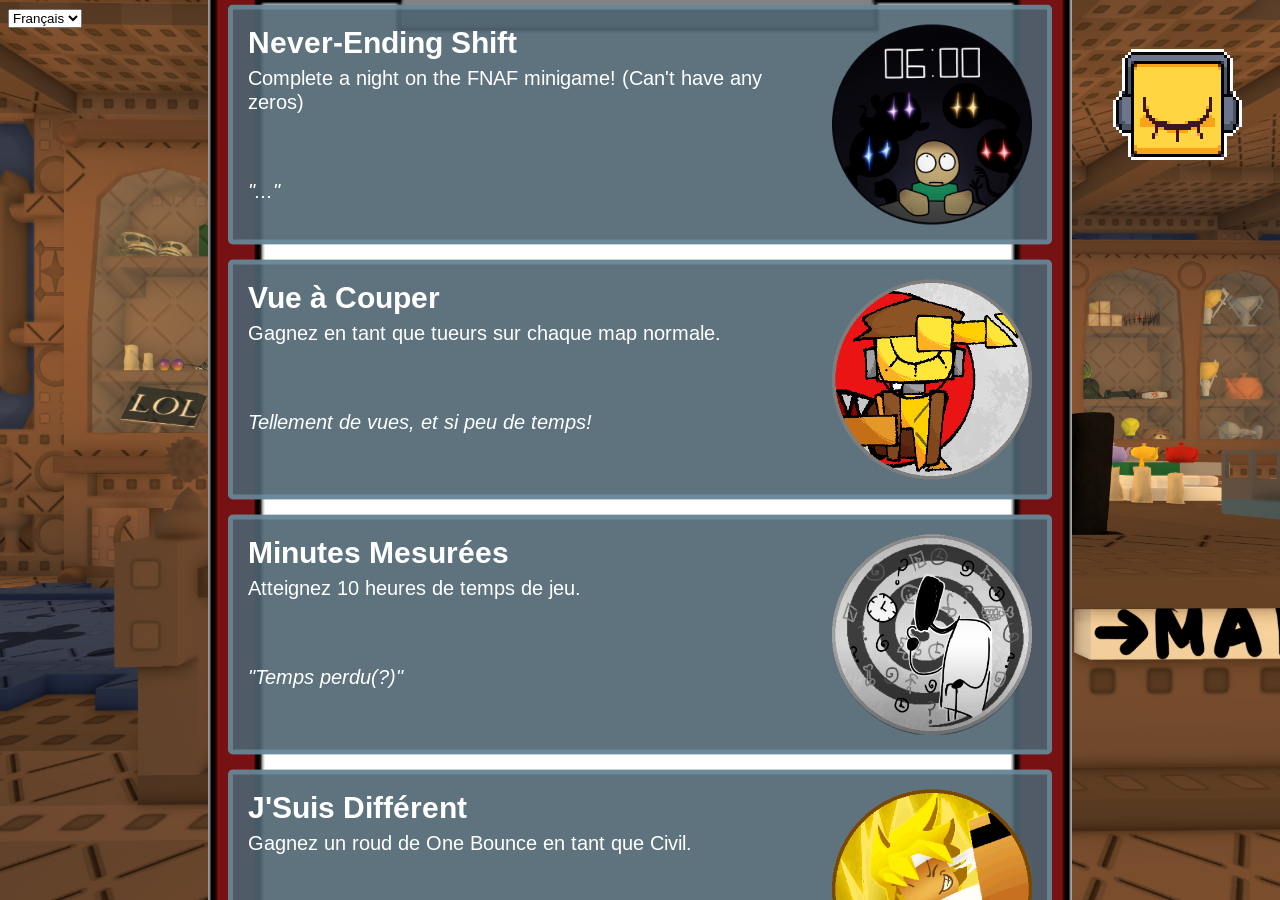
==== Subpages/DieOfDeathAchievement.html @ c379898d "oops 2" ====
<!DOCTYPE html>
<html lang="en">

<head>
    <meta charset="UTF-8">
    <title>Die of French</title>
    <link rel="stylesheet" href="../Css/DoDAchieve.css" />

</head>

<body>
    <audio id="main-theme" src="../Music/LibraryAmbience.ogg" autoplay loop></audio>

    <div class="music-mute">
        <button id="harken">
            <img src="../MusicMute/HarkenAudioSettingIconStill1.png" id="harken-icon">
        </button>
    </div>

    <div class="language-selector">
        <select id="language-select">
            <option value="fr" selected>Français</option>
            <option value="en">English</option>
        </select>

            <div class="achievement-container">
                <div class="achievement-buttons">
                    <button class="achievement-btn active" data-category="fun">Fun</button>
                    <button class="achievement-btn" data-category="completion">Completion</button>
                    <button class="achievement-btn" data-category="challenge">Challenge</button>
                    <button class="achievement-btn" data-category="secret">Secret</button>
                </div>

                <div class="achievement-content">
                    <div id="fun" class="achievement-category">

                        <div class="Achievement" data-achievement-id="hungry">
                            <div>
                                <p class="title"></p>
                                <p class="description"></p><br><br><br>
                                <p class="quote"></p>
                            </div>
                            <img src="../Achievements/ImVeryHungry.webp">
                        </div>

                        <div class="Achievement" data-achievement-id="golf">
                            <div>
                                <p class="title"></p>
                                <p class="description"></p><br><br><br>
                                <p class="quote"></p>
                            </div>
                            <img src="../Achievements/ViolentGolf.webp">
                        </div>

                        <div class="Achievement" data-achievement-id="laundry">
                            <div>
                                <p class="title"></p>
                                <p class="description"></p><br><br><br>
                                <p class="quote"></p>
                            </div>
                            <img src="../Achievements/LaundryList.webp">
                        </div>

                        <div class="Achievement" data-achievement-id="fan">
                            <div>
                                <p class="title"></p>
                                <p class="description"></p><br><br><br>
                                <p class="quote"></p>
                            </div>
                            <img src="../Achievements/ImYourBiggestFan.webp">
                        </div>

                        <div class="Achievement" data-achievement-id="saver">
                            <div>
                                <p class="title"></p>
                                <p class="description"></p><br><br><br>
                                <p class="quote"></p>
                            </div>
                            <img src="../Achievements/LifeSaver.webp">
                        </div>

                        <div class="Achievement" data-achievement-id="scholar">
                            <div>
                                <p class="title"></p>
                                <p class="description"></p><br><br><br>
                                <p class="quote"></p>
                            </div>
                            <img src="../Achievements/StudiousScholar.webp">
                        </div>

                        <div class="Achievement" data-achievement-id="synergy">
                            <div>
                                <p class="title"></p>
                                <p class="description"></p><br><br><br>
                                <p class="quote"></p>
                            </div>
                            <img src="../Achievements/BestOfBothWorlds.webp">
                        </div>

                        <div class="Achievement" data-achievement-id="karma">
                            <div>
                                <p class="title"></p>
                                <p class="description"></p><br><br><br>
                                <p class="quote"></p>
                            </div>
                            <img src="../Achievements/KarmaCalled.webp">
                        </div>
                    </div>

                    <div id="completion" class="achievement-category active">

                        <div class="Achievement" data-achievement-id="shift">
                            <div>
                                <p class="title"></p>
                                <p class="description"></p><br><br><br>
                                <p class="quote"></p>
                            </div>
                            <img src="../Achievements/NeverEndingShift.webp">
                        </div>

                        <div class="Achievement" data-achievement-id="sight">
                            <div>
                                <p class="title"></p>
                                <p class="description"></p><br><br><br>
                                <p class="quote"></p>
                            </div>
                            <img src="../Achievements/SightSlaying.webp">
                        </div>

                        <div class="Achievement" data-achievement-id="minutes">
                            <div>
                                <p class="title"></p>
                                <p class="description"></p><br><br><br>
                                <p class="quote"></p>
                            </div>
                            <img src="../Achievements/MeasuringMinutes.webp">
                        </div>

                        <div class="Achievement" data-achievement-id="bounce">
                            <div>
                                <p class="title"></p>
                                <p class="description"></p><br><br><br>
                                <p class="quote"></p>
                            </div>
                            <img src="../Achievements/ImJustSaiyan.webp">
                        </div>

                        <div class="Achievement" data-achievement-id="death">
                            <div>
                                <p class="title"></p>
                                <p class="description"></p><br><br><br>
                                <p class="quote"></p>
                            </div>
                            <img src="../Achievements/HereLiesYou.webp">
                        </div>

                        <div class="Achievement" data-achievement-id="showtime">
                            <div>
                                <p class="title"></p>
                                <p class="description"></p><br><br><br>
                                <p class="quote"></p>
                            </div>
                            <img src="../Achievements/StealingTheSpotlight.webp">
                        </div>

                        <div class="Achievement" data-achievement-id="double">
                            <div>
                                <p class="title"></p>
                                <p class="description"></p><br><br><br>
                                <p class="quote"></p>
                            </div>
                            <img src="../Achievements/DoubleOrNothing.webp">
                        </div>

                        <div class="Achievement" data-achievement-id="seconds">
                            <div>
                                <p class="title"></p>
                                <p class="description"></p><br><br><br>
                                <p class="quote"></p>
                            </div>
                            <img src="../Achievements/CountingSeconds.webp">
                        </div>

                        <div class="Achievement" data-achievement-id="careless">
                            <div>
                                <p class="title"></p>
                                <p class="description"></p><br><br><br>
                                <p class="quote"></p>
                            </div>
                            <img src="../Achievements/SurvivorsGuilt.webp">
                        </div>

                        <div class="Achievement" data-achievement-id="golfer">
                            <div>
                                <p class="title"></p>
                                <p class="description"></p><br><br><br>
                                <p class="quote"></p>
                            </div>
                            <img src="../Achievements/GolfEnthusiast.webp">
                        </div>

                        <div class="Achievement" data-achievement-id="sightbreaker">
                            <div>
                                <p class="title"></p>
                                <p class="description"></p><br><br><br>
                                <p class="quote"></p>
                            </div>
                            <img src="../Achievements/FearAndHunger.webp">
                        </div>

                        <div class="Achievement" data-achievement-id="shootdown">
                            <div>
                                <p class="title"></p>
                                <p class="description"></p><br><br><br>
                                <p class="quote"></p>
                            </div>
                            <img src="../Achievements/HighNoon.webp">
                        </div>

                        <div class="Achievement" data-achievement-id="big-spender">
                            <div>
                                <p class="title"></p>
                                <p class="description"></p><br><br><br>
                                <p class="quote"></p>
                            </div>
                            <img src="../Achievements/BigSpender.webp">
                        </div>

                        <div class="Achievement" data-achievement-id="hot-stuff">
                            <div>
                                <p class="title"></p>
                                <p class="description"></p><br><br><br>
                                <p class="quote"></p>
                            </div>
                            <img src="../Achievements/HotStuff.webp">
                        </div>

                        <div class="Achievement" data-achievement-id="bloodshed">
                            <div>
                                <p class="title"></p>
                                <p class="description"></p><br><br><br>
                                <p class="quote"></p>
                            </div>
                            <img src="../Achievements/Bloodshed.webp">
                        </div>

                        <div class="Achievement" data-achievement-id="rebirth">
                            <div>
                                <p class="title"></p>
                                <p class="description"></p><br><br><br>
                                <p class="quote"></p>
                            </div>
                            <img src="../Achievements/BornAgain.webp">
                        </div>

                        <div class="Achievement" data-achievement-id="dienation">
                            <div>
                                <p class="title"></p>
                                <p class="description"></p><br><br><br>
                                <p class="quote"></p>
                            </div>
                            <img src="../Achievements/BiggestThreatInTheRoom.webp">
                        </div>

                        <div class="Achievement" data-achievement-id="10kill">
                            <div>
                                <p class="title"></p>
                                <p class="description"></p><br><br><br>
                                <p class="quote"></p>
                            </div>
                            <img src="../Achievements/HumbleBeginnings.webp">
                        </div>

                        <div class="Achievement" data-achievement-id="1kill">
                            <div>
                                <p class="title"></p>
                                <p class="description"></p><br><br><br>
                                <p class="quote"></p>
                            </div>
                            <img src="../Achievements/TheFirstOfMany.webp">
                        </div>

                        <div class="Achievement" data-achievement-id="lilspender">
                            <div>
                                <p class="title"></p>
                                <p class="description"></p><br><br><br>
                                <p class="quote"></p>
                            </div>
                            <img src="../Achievements/LittleSpender.webp">
                        </div>

                        <div class="Achievement" data-achievement-id="standing">
                            <div>
                                <p class="title"></p>
                                <p class="description"></p><br><br><br>
                                <p class="quote"></p>
                            </div>
                            <img src="../Achievements/StillStandingBadge.webp">
                        </div>

                        <div class="Achievement" data-achievement-id="rich-mf">
                            <div>
                                <p class="title"></p>
                                <p class="description"></p><br><br><br>
                                <p class="quote"></p>
                            </div>
                            <img src="../Achievements/SizableWallet.webp">
                        </div>

                        <div class="Achievement" data-achievement-id="let-die">
                            <div>
                                <p class="title"></p>
                                <p class="description"></p><br><br><br>
                                <p class="quote"></p>
                            </div>
                            <img src="../Achievements/LiveAndLetDieBadge.webp">
                        </div>

                        <div class="Achievement" data-achievement-id="100kill">
                            <div>
                                <p class="title"></p>
                                <p class="description"></p><br><br><br>
                                <p class="quote"></p>
                            </div>
                            <img src="../Achievements/AnotherMarkOnTheTally.webp">
                        </div>

                        <div class="Achievement" data-achievement-id="harken-mastery">
                            <div>
                                <p class="title"></p>
                                <p class="description"></p><br><br><br>
                                <p class="quote"></p>
                            </div>
                            <img src="../Achievements/VividRecollection.webp">
                        </div>

                        <div class="Achievement" data-achievement-id="killdroid-mastery">
                            <div>
                                <p class="title"></p>
                                <p class="description"></p><br><br><br>
                                <p class="quote"></p>
                            </div>
                            <img src="../Achievements/-MISSIONSUCCESS-.webp">
                        </div>

                        <div class="Achievement" data-achievement-id="miséricorde">
                            <div>
                                <p class="title"></p>
                                <p class="description"></p><br><br><br>
                                <p class="quote"></p>
                            </div>
                            <img src="../Achievements/LesMiserables.webp">
                        </div>

                        <div class="Achievement" data-achievement-id="badware-mastery">
                            <div>
                                <p class="title"></p>
                                <p class="description"></p><br><br><br>
                                <p class="quote"></p>
                            </div>
                            <img src="../Achievements/-SYSTEM_PURGE-.webp">
                        </div>

                        <div class="Achievement" data-achievement-id="pursuer-mastery">
                            <div>
                                <p class="title"></p>
                                <p class="description"></p><br><br><br>
                                <p class="quote"></p>
                            </div>
                            <img src="../Achievements/ThrillOfTheHunt.webp">
                        </div>
                    </div>

                    <div id="challenge" class="achievement-category">

                        <div class="Achievement" data-achievement-id="two-birds">
                            <div>
                                <p class="title"></p>
                                <p class="description"></p><br><br><br>
                                <p class="quote"></p>
                            </div>
                            <img src="../Achievements/TwoBirdsOneStone.webp">
                        </div>

                        <div class="Achievement" data-achievement-id="nah-ah">
                            <div>
                                <p class="title"></p>
                                <p class="description"></p><br><br><br>
                                <p class="quote"></p>
                            </div>
                            <img src="../Achievements/ImNotAfraidOfYouAnymore.webp">
                        </div>

                        <div class="Achievement" data-achievement-id="rebirth2">
                            <div>
                                <p class="title"></p>
                                <p class="description"></p><br><br><br>
                                <p class="quote"></p>
                            </div>
                            <img src="../Achievements/Born-Again.webp">
                        </div>


                        <div class="Achievement" data-achievement-id="lebron">
                            <div>
                                <p class="title"></p>
                                <p class="description"></p><br><br><br>
                                <p class="quote"></p>
                            </div>
                            <img src="../Achievements/3-POINTER.webp">
                        </div>

                        <div class="Achievement" data-achievement-id="slaughterhouse">
                            <div>
                                <p class="title"></p>
                                <p class="description"></p><br><br><br>
                                <p class="quote"></p>
                            </div>
                            <img src="../Achievements/Slaughterhouse.webp">
                        </div>

                        <div class="Achievement" data-achievement-id="help-wanted">
                            <div>
                                <p class="title"></p>
                                <p class="description"></p><br><br><br>
                                <p class="quote"></p>
                            </div>
                            <img src="../Achievements/HelpWanted.webp">
                        </div>

                        <div class="Achievement" data-achievement-id="nightmare">
                            <div>
                                <p class="title"></p>
                                <p class="description"></p><br><br><br>
                                <p class="quote"></p>
                            </div>
                            <img src="../Achievements/LucidNightmare.webp">
                        </div>

                        <div class="Achievement" data-achievement-id="spec-tater">
                            <div>
                                <p class="title"></p>
                                <p class="description"></p><br><br><br>
                                <p class="quote"></p>
                            </div>
                            <img src="../Achievements/Spec-Tater.webp">
                        </div>

                        <div class="Achievement" data-achievement-id="combat-medic">
                            <div>
                                <p class="title"></p>
                                <p class="description"></p><br><br><br>
                                <p class="quote"></p>
                            </div>
                            <img src="../Achievements/CombatMedic.webp">
                        </div>

                        <div class="Achievement" data-achievement-id="mulligan">
                            <div>
                                <p class="title"></p>
                                <p class="description"></p><br><br><br>
                                <p class="quote"></p>
                            </div>
                            <img src="../Achievements/Mulligan.webp">
                        </div>

                        <div class="Achievement" data-achievement-id="scratch">
                            <div>
                                <p class="title"></p>
                                <p class="description"></p><br><br><br>
                                <p class="quote"></p>
                            </div>
                            <img src="../Achievements/TisButAScratch.webp">
                        </div>

                        <div class="Achievement" data-achievement-id="dod-any%">
                            <div>
                                <p class="title"></p>
                                <p class="description"></p><br><br><br>
                                <p class="quote"></p>
                            </div>
                            <img src="../Achievements/DieOfDeathAnyWR.webp">
                        </div>

                        <div class="Achievement" data-achievement-id="deep-dive">
                            <div>
                                <p class="title"></p>
                                <p class="description"></p><br><br><br>
                                <p class="quote"></p>
                            </div>
                            <img src="../Achievements/DeepDive.webp">
                        </div>

                        <div class="Achievement" data-achievement-id="1hp">
                            <div>
                                <p class="title"></p>
                                <p class="description"></p><br><br><br>
                                <p class="quote"></p>
                            </div>
                            <img src="../Achievements/TeeteringOnTheEdgeOfLife.webp">
                        </div>

                        <div class="Achievement" data-achievement-id="youtube">
                            <div>
                                <p class="title"></p>
                                <p class="description"></p><br><br><br>
                                <p class="quote"></p>
                            </div>
                            <img src="../Achievements/EveryDoDYoutuberBeLike.webp">
                        </div>

                        <div class="Achievement" data-achievement-id="for-those">
                            <div>
                                <p class="title"></p>
                                <p class="description"></p><br><br><br>
                                <p class="quote"></p>
                            </div>
                            <img src="../Achievements/ForThoseWeLostAlongTheWay.webp">
                        </div>

                        <div class="Achievement" data-achievement-id="the-best-def">
                            <div>
                                <p class="title"></p>
                                <p class="description"></p><br><br><br>
                                <p class="quote"></p>
                            </div>
                            <img src="../Achievements/TheBestDefense.webp">
                        </div>

                        <div class="Achievement" data-achievement-id="meet-the-sniper">
                            <div>
                                <p class="title">À La Rencontre Du Sniper</p>
                                <p class="description">Touchez une cible avec un projectile à plus de 125 tenons de distance.</p>
                                <p class="quote">"C'est un bon boulot."</p>
                            </div>
                            <img src="../Achievements/MeetTheSniper.webp">
                        </div>

                        <div class="Achievement" data-achievement-id="trophy">
                            <div>
                                <p class="title"></p>
                                <p class="description"></p><br><br><br>
                                <p class="quote"></p>
                            </div>
                            <img src="../Achievements/ParticipationTrophy.webp">
                        </div>

                        <div class="Achievement" data-achievement-id="albatross">
                            <div>
                                <p class="title">À La Rencontre Du Sniper</p>
                                <p class="description">Touchez une cible avec un projectile à plus de 125 tenons de distance.</p>
                                <p class="quote">"C'est un bon boulot."</p>
                            </div>
                            <img src="../Achievements/Albatross.webp">
                        </div>

                        <div class="Achievement" data-achievement-id="luck">
                            <div>
                                <p class="title"></p>
                                <p class="description"></p><br><br><br>
                                <p class="quote"></p>
                            </div>
                            <img src="../Achievements/LuckOfTheDraw.webp">
                        </div>

                        <div class="Achievement" data-achievement-id="give-'em-hell">
                            <div>
                                <p class="title"></p>
                                <p class="description"></p><br><br><br>
                                <p class="quote"></p>
                            </div>
                            <img src="../Achievements/GiveEmHell!.webp">
                        </div>

                        <div class="Achievement" data-achievement-id="mann-vs.-machine">
                            <div>
                                <p class="title"></p>
                                <p class="description"></p><br><br><br>
                                <p class="quote"></p>
                            </div>
                            <img src="../Achievements/MannVsMachine.webp">
                        </div>

                        <div class="Achievement" data-achievement-id="comeback">
                            <div>
                                <p class="title"></p>
                                <p class="description"></p><br><br><br>
                                <p class="quote"></p>
                            </div>
                            <img src="../Achievements/DontCallItAComeback!.webp">
                        </div>

                    </div>

                    <div id="secret" class="achievement-category">

                        <div class="Achievement" data-achievement-id="waterbaby">
                            <div>
                                <p class="title"></p>
                                <p class="description"></p><br><br><br>
                                <p class="quote"></p>
                            </div>
                            <img src="../Achievements/WaterBaby.webp">
                        </div>

                        <div class="Achievement" data-achievement-id="spine">
                            <div>
                                <p class="title"></p>
                                <p class="description"></p><br><br><br>
                                <p class="quote"></p>
                            </div>
                            <img src="../Achievements/MySpineHurtsEveryNight.webp">
                        </div>

                        <div class="Achievement" data-achievement-id="kaboom">
                            <div>
                                <p class="title"></p>
                                <p class="description"></p><br><br><br>
                                <p class="quote"></p>
                            </div>
                            <img src="../Achievements/NewKABOOM.webp">
                        </div>

                    </div>
                </div>
            </div>


            <script>
                //Mute button + animation
                const music = document.getElementById("main-theme");
                const button = document.getElementById("harken");
                const icon = document.getElementById("harken-icon");

                const harkenPause = "../MusicMute/HarkenAudioSettingIconStill1.png";
                const harkenPlay = "../MusicMute/HarkenAudioSettingIconStill4.png";

                const framesPause = [
                    "../MusicMute/HarkenAudioSettingIconStill4.png",
                    "../MusicMute/HarkenAudioSettingIconStill3.png",
                    "../MusicMute/HarkenAudioSettingIconStill2.png",
                    "../MusicMute/HarkenAudioSettingIconStill1.png"
                ];

                const framesPlay = [
                    "../MusicMute/HarkenAudioSettingIconStill1.png",
                    "../MusicMute/HarkenAudioSettingIconStill2.png",
                    "../MusicMute/HarkenAudioSettingIconStill3.png",
                    "../MusicMute/HarkenAudioSettingIconStill4.png"
                ];

                const frameTime = 85; //reminder it's per ms

                let animPlaying = false;

                function playAnim(frames, callback) {
                    animPlaying = true;
                    let i = 0;

                    function showNextFrame() {
                        icon.src = frames[i];
                        i++;
                        if (i < frames.length) {
                            setTimeout(showNextFrame, frameTime);
                        } else {
                            animPlaying = false;
                            if (callback) callback();
                        }
                    }

                    showNextFrame();
                }

                function togglemusic() {
                    if (animPlaying) return;

                    if (music.paused) {
                        music.play();
                        playAnim(framesPlay);
                    } else {
                        music.pause();
                        playAnim(framesPause);
                    }
                }

                button.addEventListener("click", togglemusic);

                //Achievement Category
                document.addEventListener('DOMContentLoaded', function () {
                    // Categories
                    const buttons = document.querySelectorAll('.achievement-btn');
                    const categories = document.querySelectorAll('.achievement-category');

                    buttons.forEach(button => {
                        button.addEventListener('click', function () {
                            buttons.forEach(btn => btn.classList.remove('active'));
                            this.classList.add('active');

                            const category = this.getAttribute('data-category');
                            categories.forEach(cat => cat.classList.remove('active'));

                            const targetCategory = document.getElementById(category);
                            if (targetCategory) {
                                targetCategory.classList.add('active');
                            }
                        });
                    });

                    const languageSelect = document.getElementById('language-select');

                    // 
                    function loadLanguage(lang) {
                        fetch(`AchievementJSON/${lang}.json`)
                            .then(response => response.json())
                            .then(data => {
                                updateAchievements(data.achievements);
                            })
                            .catch(error => console.error('Something went wrong cuh', error));
                    }

                    loadLanguage(languageSelect.value);

                    languageSelect.addEventListener('change', function () {
                        loadLanguage(this.value);
                    });

                    function updateAchievements(achievements) {
                        //fills in automatically for each class according to the json
                        achievements.forEach(achievement => {
                            const element = document.querySelector(`[data-achievement-id="${achievement.id}"]`);
                            if (element) {
                                const title = element.querySelector('.title');
                                const description = element.querySelector('.description');
                                const quote = element.querySelector('.quote');

                                if (title) title.textContent = achievement.title;
                                if (description) description.textContent = achievement.description;
                                if (quote) quote.textContent = achievement.quote;
                            }
                        });
                    }
                });
            </script>
</body>

</html>
---- Css/DoDAchieve.css ----
@import url('https://fonts.googleapis.com/css2?family=Arimo:ital,wght@0,400..700;1,400..700&display=swap');


body {
    font-family: "Arimo";
    font-weight: 1000;
}

body::before {
    content: '';
    position: fixed;
    top: 0;
    left: 0;
    width: 100%;
    height: 100%;
    background-image: url("../Background/maps.png");
    background-position: center;
    background-size: cover;
    background-repeat: no-repeat;
    z-index: -1;
}

.Background{
    display: flex;
    align-items: center;
    justify-content: center;
    position: absolute;
    scale:100%;
    top: 50%;
    left: 50%;
    transform: translate(-50%, -50%);
    z-index: -1;
}

button {
    border: none;
    background: none;
}

.Button:hover {
    filter: invert(7%);

}

.music-mute {
    image-rendering: pixelated ;
    position: fixed;
    top: 3em;
    bottom: auto;
    left: auto;
    right: 2em;
}

/**/

.achievement-container {
    /*background: rgba(0, 0, 0, 0.8);*/
    padding: 30px;
    width: 80%;
    max-width: 54em;
    min-height: 400px;
    position: fixed;
    top: 50%;
    left: 50%;
    transform: translate(-50%, -50%);
    z-index: 1;
}

.Achievement {
    display: flex;
    justify-content: space-between;
    align-items: flex-start;
    padding: 15px;
    background: rgba(77, 100, 112, 0.9);
    border: 5px solid rgba(119, 154, 173, 0.6);
    border-radius: 5px;
    margin-bottom: 5px;
    gap: 20px;
}

.Achievement div {
    flex: 1;
}

.Achievement p {
    margin: 0;
    color: #fff;
    font-weight: bold;
    font-size: 30px;
}

.Achievement p + p {
    margin-top: 5px;
    color: #fff;
    font-weight: normal;
    font-size: 20px;
}
.Achievement p + p{
    margin-top: 5px;
    color: #fff;
    font-weight: normal;
    font-size: 20px;
}

.Achievement .quote {
    margin-top: 5px;
    color: #fff;
    font-weight: normal;
    font-size: 20px;
    font-style: italic;
}

.Achievement img {
    width: 200px;
    height: 200px;
    object-fit: contain;
    flex-shrink: 0;
}

.achievement-buttons {
    display: flex;
    gap: 10px;
    max-width: 500em;
    margin-bottom: 20px;
    justify-content: center;
    flex-wrap: wrap;
}

.achievement-btn{
        text-shadow:
        -1px -1px 0 black,
        1px -1px 0 black,
        -1px 1px 0 black,
        1px 1px 0 black;
}

.achievement-btn[data-category="fun"] {
    padding: 18px 25px;
    background: rgba(48, 48, 48, 0.8);
    color: #3aad3b;
    border: solid #3aad3b;
    cursor: pointer;
    font-family: "Arimo", sans-serif;
    font-weight: 700;
    font-size: 40px;
}

.achievement-btn[data-category="completion"] {
    padding: 18px 25px;
    background: rgba(48, 48, 48, 0.8);
    color: #ffd849;
    border: solid #ffd849;
    cursor: pointer;
    font-family: "Arimo", sans-serif;
    font-weight: 700;
    font-size: 40px;
}

.achievement-btn[data-category="challenge"] {
    padding: 18px 25px;
    background: rgba(48, 48, 48, 0.8);
    color: #e32828;
    border: solid #e32828;
    cursor: pointer;
    font-family: "Arimo", sans-serif;
    font-weight: 700;
    font-size: 40px;
}

.achievement-btn[data-category="secret"] {
    padding: 18px 25px;
    background: rgba(48, 48, 48, 0.8);
    color: #a17cff;
    border: solid #a17cff;
    cursor: pointer;
    font-family: "Arimo", sans-serif;
    font-weight: 700;
    font-size: 40px;
}

.achievement-btn[data-category="fun"].active {
 filter: contrast(1.3);
}

.achievement-btn[data-category="completion"].active {
 filter: contrast(1.3);
}

.achievement-btn[data-category="challenge"].active {
 filter: contrast(1.3);
}

.achievement-btn[data-category="secret"].active {
 filter: contrast(1.3);
}

.achievement-content {
    background-image: url("../Background/clipboard.png");
    background-position: center;
    background-size: cover;
    background-repeat: no-repeat;

    border-radius: 5px;
    padding: 20px;
    min-height: 1000px;
    max-height: 1000px; 
    overflow-y: auto; /* Scroll vertical */
}

.achievement-category {
    display: none;
}


.achievement-category.active {
    display: grid;
    grid-template-columns: 1fr;
    gap: 10px; 
    overflow-y: auto; 
}

.language-dropdown {
    position: relative;
    display: inline-block;
    margin-bottom: 15px;
}

.language-toggle {
    display: flex;
    align-items: center;
    gap: 10px;
    padding: 8px 15px;
    background: #333;
    color: #fff;
    border: 2px solid #555;
    border-radius: 5px;
    cursor: pointer;
    font-family: "Arimo", sans-serif;
    font-size: 14px;
    transition: all 0.3s;
    min-width: 140px;
}

.language-toggle:hover {
    background: #444;
    border-color: #ffd700;
}

.language-toggle img {
    width: 24px;
    height: 16px;
    object-fit: cover;
    border-radius: 2px;
}

.language-toggle .arrow {
    margin-left: auto;
    font-size: 10px;
    transition: transform 0.3s;
}

.language-toggle.open .arrow {
    transform: rotate(180deg);
}

.language-menu {
    display: none;
    position: absolute;
    top: 100%;
    left: 0;
    margin-top: 5px;
    background: #333;
    border: 2px solid #555;
    border-radius: 5px;
    min-width: 100%;
    z-index: 100;
    overflow: hidden;
}

.language-menu.open {
    display: block;
}

.lang-option {
    display: flex;
    align-items: center;
    gap: 10px;
    padding: 8px 15px;
    background: transparent;
    color: #fff;
    border: none;
    cursor: pointer;
    font-family: "Arimo", sans-serif;
    font-size: 14px;
    width: 100%;
    transition: all 0.2s;
}

.lang-option:hover {
    background: #444;
}

.lang-option img {
    width: 24px;
    height: 16px;
    object-fit: cover;
    border-radius: 2px;
}

.lang-option.active {
    background: #ffd700;
    color: #000;
}
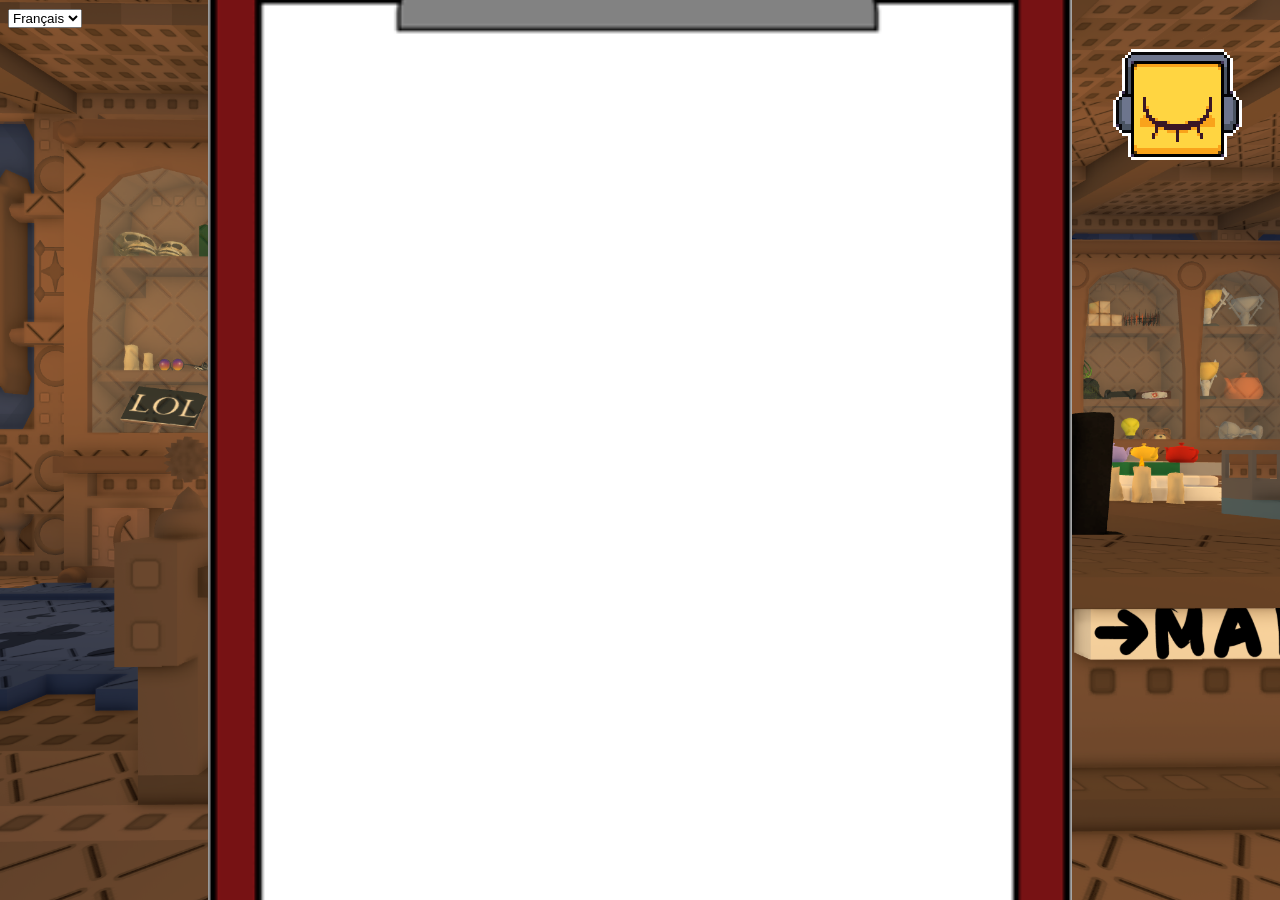
==== commit 265fdbee: "Update DieOfDeathAchievement.html" ====
--- a/Subpages/DieOfDeathAchievement.html
+++ b/Subpages/DieOfDeathAchievement.html
@@ -107,7 +107,7 @@
                         </div>
                     </div>
 
-                    <div id="completion" class="achievement-category active">
+                    <div id="completion" class="achievement-category">
 
                         <div class="Achievement" data-achievement-id="shift">
                             <div>
@@ -743,4 +743,4 @@
             </script>
 </body>
 
-</html>+</html>
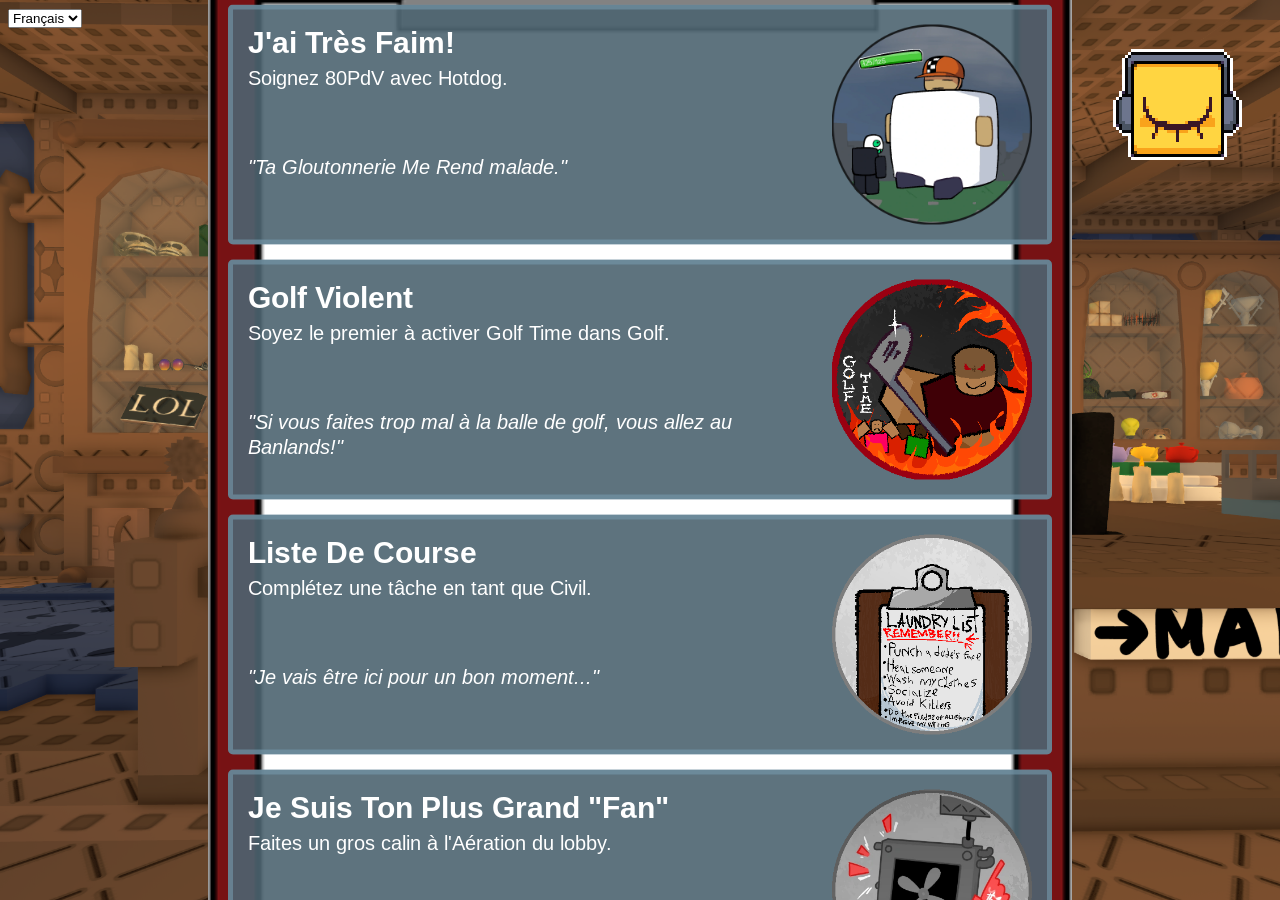
==== commit 5ae6976d: "Update DieOfDeathAchievement.html" ====
--- a/Subpages/DieOfDeathAchievement.html
+++ b/Subpages/DieOfDeathAchievement.html
@@ -32,7 +32,7 @@
                 </div>
 
                 <div class="achievement-content">
-                    <div id="fun" class="achievement-category">
+                    <div id="fun" class="achievement-category active">
 
                         <div class="Achievement" data-achievement-id="hungry">
                             <div>
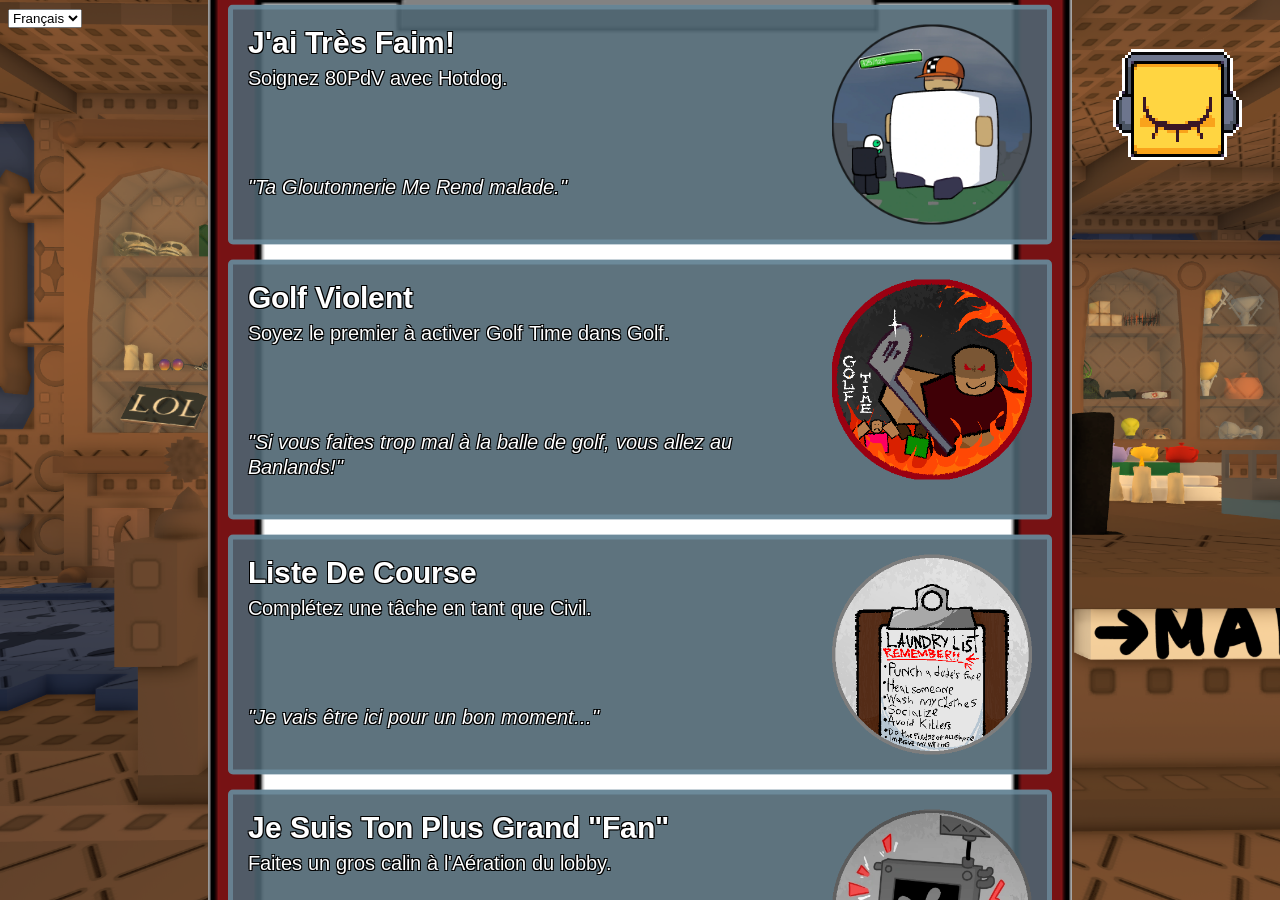
==== commit 74258370: "I want to explode" ====
--- a/Subpages/DieOfDeathAchievement.html
+++ b/Subpages/DieOfDeathAchievement.html
@@ -529,9 +529,9 @@
 
                         <div class="Achievement" data-achievement-id="meet-the-sniper">
                             <div>
-                                <p class="title">À La Rencontre Du Sniper</p>
-                                <p class="description">Touchez une cible avec un projectile à plus de 125 tenons de distance.</p>
-                                <p class="quote">"C'est un bon boulot."</p>
+                                <p class="title"></p>
+                                <p class="description"></p></p><br><br><br>
+                                <p class="quote"></p>
                             </div>
                             <img src="../Achievements/MeetTheSniper.webp">
                         </div>
@@ -547,9 +547,9 @@
 
                         <div class="Achievement" data-achievement-id="albatross">
                             <div>
-                                <p class="title">À La Rencontre Du Sniper</p>
-                                <p class="description">Touchez une cible avec un projectile à plus de 125 tenons de distance.</p>
-                                <p class="quote">"C'est un bon boulot."</p>
+                                <p class="title"></p>
+                                <p class="description"></p><br><br><br>
+                                <p class="quote"></p>
                             </div>
                             <img src="../Achievements/Albatross.webp">
                         </div>
@@ -685,9 +685,7 @@
 
                 button.addEventListener("click", togglemusic);
 
-                //Achievement Category
                 document.addEventListener('DOMContentLoaded', function () {
-                    // Categories
                     const buttons = document.querySelectorAll('.achievement-btn');
                     const categories = document.querySelectorAll('.achievement-category');
 
--- a/Css/DoDAchieve.css
+++ b/Css/DoDAchieve.css
@@ -51,8 +51,6 @@
     right: 2em;
 }
 
-/**/
-
 .achievement-container {
     /*background: rgba(0, 0, 0, 0.8);*/
     padding: 30px;
@@ -76,26 +74,26 @@
     border-radius: 5px;
     margin-bottom: 5px;
     gap: 20px;
+
+    text-shadow:
+    -1px -1px 0 black,
+    1px -1px 0 black,
+    -1px 1px 0 black,
+    1px 1px 0 black;
 }
 
 .Achievement div {
     flex: 1;
 }
 
-.Achievement p {
+.Achievement .title {
     margin: 0;
     color: #fff;
     font-weight: bold;
     font-size: 30px;
 }
 
-.Achievement p + p {
-    margin-top: 5px;
-    color: #fff;
-    font-weight: normal;
-    font-size: 20px;
-}
-.Achievement p + p{
+.Achievement .description{
     margin-top: 5px;
     color: #fff;
     font-weight: normal;
@@ -204,110 +202,16 @@
     padding: 20px;
     min-height: 1000px;
     max-height: 1000px; 
-    overflow-y: auto; /* Scroll vertical */
+    overflow-y: auto; 
 }
 
 .achievement-category {
     display: none;
 }
-
 
 .achievement-category.active {
     display: grid;
     grid-template-columns: 1fr;
     gap: 10px; 
     overflow-y: auto; 
-}
-
-.language-dropdown {
-    position: relative;
-    display: inline-block;
-    margin-bottom: 15px;
-}
-
-.language-toggle {
-    display: flex;
-    align-items: center;
-    gap: 10px;
-    padding: 8px 15px;
-    background: #333;
-    color: #fff;
-    border: 2px solid #555;
-    border-radius: 5px;
-    cursor: pointer;
-    font-family: "Arimo", sans-serif;
-    font-size: 14px;
-    transition: all 0.3s;
-    min-width: 140px;
-}
-
-.language-toggle:hover {
-    background: #444;
-    border-color: #ffd700;
-}
-
-.language-toggle img {
-    width: 24px;
-    height: 16px;
-    object-fit: cover;
-    border-radius: 2px;
-}
-
-.language-toggle .arrow {
-    margin-left: auto;
-    font-size: 10px;
-    transition: transform 0.3s;
-}
-
-.language-toggle.open .arrow {
-    transform: rotate(180deg);
-}
-
-.language-menu {
-    display: none;
-    position: absolute;
-    top: 100%;
-    left: 0;
-    margin-top: 5px;
-    background: #333;
-    border: 2px solid #555;
-    border-radius: 5px;
-    min-width: 100%;
-    z-index: 100;
-    overflow: hidden;
-}
-
-.language-menu.open {
-    display: block;
-}
-
-.lang-option {
-    display: flex;
-    align-items: center;
-    gap: 10px;
-    padding: 8px 15px;
-    background: transparent;
-    color: #fff;
-    border: none;
-    cursor: pointer;
-    font-family: "Arimo", sans-serif;
-    font-size: 14px;
-    width: 100%;
-    transition: all 0.2s;
-}
-
-.lang-option:hover {
-    background: #444;
-}
-
-.lang-option img {
-    width: 24px;
-    height: 16px;
-    object-fit: cover;
-    border-radius: 2px;
-}
-
-.lang-option.active {
-    background: #ffd700;
-    color: #000;
 }
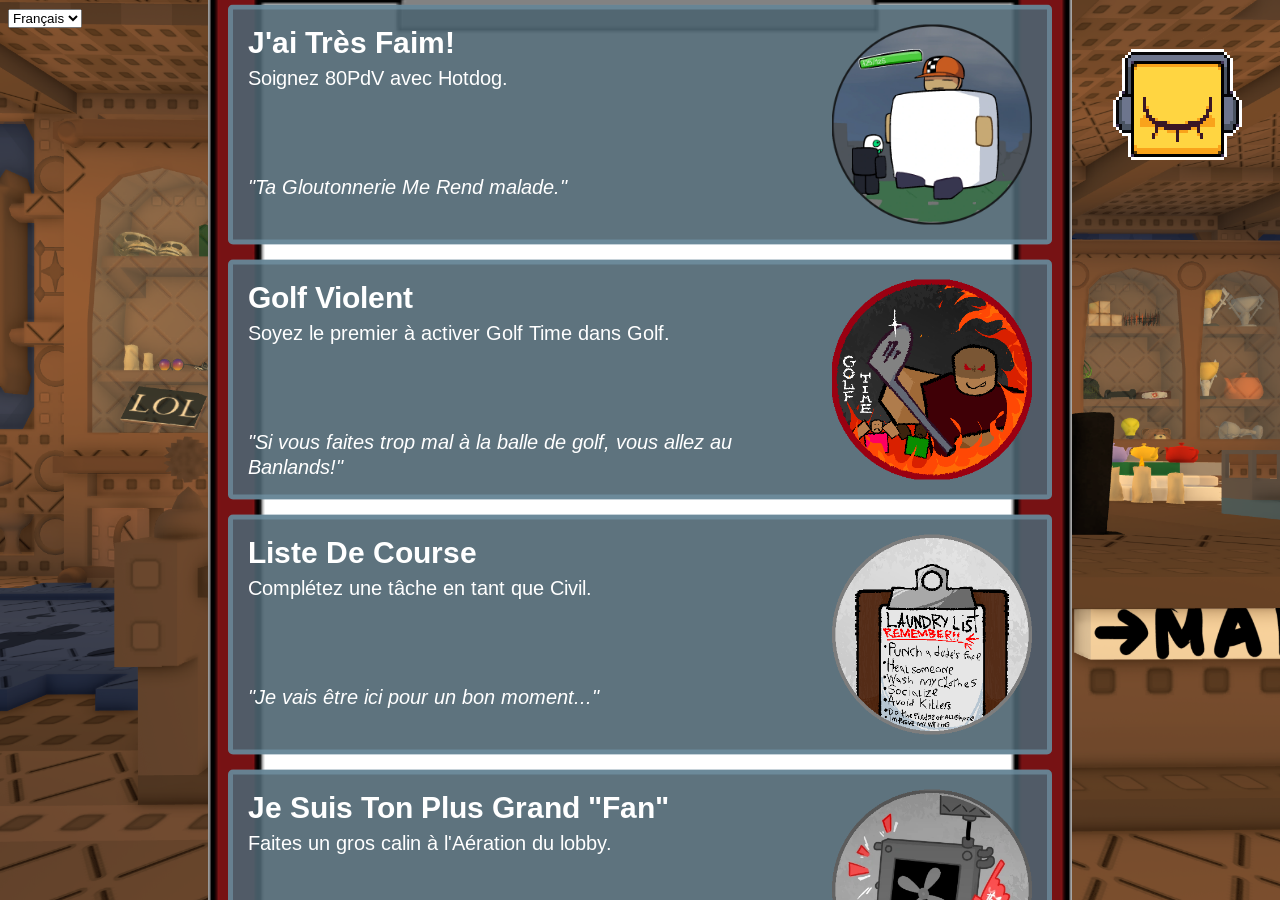
==== commit c883117d: "The Info page update Added the Info pages for every killer in both French and English, next up shoul" ====
--- a/Subpages/DieOfDeathAchievement.html
+++ b/Subpages/DieOfDeathAchievement.html
@@ -23,722 +23,725 @@
             <option value="en">English</option>
         </select>
 
-            <div class="achievement-container">
-                <div class="achievement-buttons">
-                    <button class="achievement-btn active" data-category="fun">Fun</button>
-                    <button class="achievement-btn" data-category="completion">Completion</button>
-                    <button class="achievement-btn" data-category="challenge">Challenge</button>
-                    <button class="achievement-btn" data-category="secret">Secret</button>
+        <div class="achievement-container">
+            <div class="achievement-buttons">
+                <button class="achievement-btn active" data-category="fun">Fun</button>
+                <button class="achievement-btn" data-category="completion">Completion</button>
+                <button class="achievement-btn" data-category="challenge">Challenge</button>
+                <button class="achievement-btn" data-category="secret">Secret</button>
+            </div>
+
+            <div class="achievement-content">
+                <div id="fun" class="achievement-category active">
+
+                    <div class="Achievement" data-achievement-id="hungry">
+                        <div>
+                            <p class="title"></p>
+                            <p class="description"></p><br><br><br>
+                            <p class="quote"></p>
+                        </div>
+                        <img src="../Achievements/ImVeryHungry.webp">
+                    </div>
+
+                    <div class="Achievement" data-achievement-id="golf">
+                        <div>
+                            <p class="title"></p>
+                            <p class="description"></p><br><br><br>
+                            <p class="quote"></p>
+                        </div>
+                        <img src="../Achievements/ViolentGolf.webp">
+                    </div>
+
+                    <div class="Achievement" data-achievement-id="laundry">
+                        <div>
+                            <p class="title"></p>
+                            <p class="description"></p><br><br><br>
+                            <p class="quote"></p>
+                        </div>
+                        <img src="../Achievements/LaundryList.webp">
+                    </div>
+
+                    <div class="Achievement" data-achievement-id="fan">
+                        <div>
+                            <p class="title"></p>
+                            <p class="description"></p><br><br><br>
+                            <p class="quote"></p>
+                        </div>
+                        <img src="../Achievements/ImYourBiggestFan.webp">
+                    </div>
+
+                    <div class="Achievement" data-achievement-id="saver">
+                        <div>
+                            <p class="title"></p>
+                            <p class="description"></p><br><br><br>
+                            <p class="quote"></p>
+                        </div>
+                        <img src="../Achievements/LifeSaver.webp">
+                    </div>
+
+                    <div class="Achievement" data-achievement-id="scholar">
+                        <div>
+                            <p class="title"></p>
+                            <p class="description"></p><br><br><br>
+                            <p class="quote"></p>
+                        </div>
+                        <img src="../Achievements/StudiousScholar.webp">
+                    </div>
+
+                    <div class="Achievement" data-achievement-id="synergy">
+                        <div>
+                            <p class="title"></p>
+                            <p class="description"></p><br><br><br>
+                            <p class="quote"></p>
+                        </div>
+                        <img src="../Achievements/BestOfBothWorlds.webp">
+                    </div>
+
+                    <div class="Achievement" data-achievement-id="karma">
+                        <div>
+                            <p class="title"></p>
+                            <p class="description"></p><br><br><br>
+                            <p class="quote"></p>
+                        </div>
+                        <img src="../Achievements/KarmaCalled.webp">
+                    </div>
                 </div>
 
-                <div class="achievement-content">
-                    <div id="fun" class="achievement-category active">
-
-                        <div class="Achievement" data-achievement-id="hungry">
-                            <div>
-                                <p class="title"></p>
-                                <p class="description"></p><br><br><br>
-                                <p class="quote"></p>
-                            </div>
-                            <img src="../Achievements/ImVeryHungry.webp">
-                        </div>
-
-                        <div class="Achievement" data-achievement-id="golf">
-                            <div>
-                                <p class="title"></p>
-                                <p class="description"></p><br><br><br>
-                                <p class="quote"></p>
-                            </div>
-                            <img src="../Achievements/ViolentGolf.webp">
-                        </div>
-
-                        <div class="Achievement" data-achievement-id="laundry">
-                            <div>
-                                <p class="title"></p>
-                                <p class="description"></p><br><br><br>
-                                <p class="quote"></p>
-                            </div>
-                            <img src="../Achievements/LaundryList.webp">
-                        </div>
-
-                        <div class="Achievement" data-achievement-id="fan">
-                            <div>
-                                <p class="title"></p>
-                                <p class="description"></p><br><br><br>
-                                <p class="quote"></p>
-                            </div>
-                            <img src="../Achievements/ImYourBiggestFan.webp">
-                        </div>
-
-                        <div class="Achievement" data-achievement-id="saver">
-                            <div>
-                                <p class="title"></p>
-                                <p class="description"></p><br><br><br>
-                                <p class="quote"></p>
-                            </div>
-                            <img src="../Achievements/LifeSaver.webp">
-                        </div>
-
-                        <div class="Achievement" data-achievement-id="scholar">
-                            <div>
-                                <p class="title"></p>
-                                <p class="description"></p><br><br><br>
-                                <p class="quote"></p>
-                            </div>
-                            <img src="../Achievements/StudiousScholar.webp">
-                        </div>
-
-                        <div class="Achievement" data-achievement-id="synergy">
-                            <div>
-                                <p class="title"></p>
-                                <p class="description"></p><br><br><br>
-                                <p class="quote"></p>
-                            </div>
-                            <img src="../Achievements/BestOfBothWorlds.webp">
-                        </div>
-
-                        <div class="Achievement" data-achievement-id="karma">
-                            <div>
-                                <p class="title"></p>
-                                <p class="description"></p><br><br><br>
-                                <p class="quote"></p>
-                            </div>
-                            <img src="../Achievements/KarmaCalled.webp">
-                        </div>
-                    </div>
-
-                    <div id="completion" class="achievement-category">
-
-                        <div class="Achievement" data-achievement-id="shift">
-                            <div>
-                                <p class="title"></p>
-                                <p class="description"></p><br><br><br>
-                                <p class="quote"></p>
-                            </div>
-                            <img src="../Achievements/NeverEndingShift.webp">
-                        </div>
-
-                        <div class="Achievement" data-achievement-id="sight">
-                            <div>
-                                <p class="title"></p>
-                                <p class="description"></p><br><br><br>
-                                <p class="quote"></p>
-                            </div>
-                            <img src="../Achievements/SightSlaying.webp">
-                        </div>
-
-                        <div class="Achievement" data-achievement-id="minutes">
-                            <div>
-                                <p class="title"></p>
-                                <p class="description"></p><br><br><br>
-                                <p class="quote"></p>
-                            </div>
-                            <img src="../Achievements/MeasuringMinutes.webp">
-                        </div>
-
-                        <div class="Achievement" data-achievement-id="bounce">
-                            <div>
-                                <p class="title"></p>
-                                <p class="description"></p><br><br><br>
-                                <p class="quote"></p>
-                            </div>
-                            <img src="../Achievements/ImJustSaiyan.webp">
-                        </div>
-
-                        <div class="Achievement" data-achievement-id="death">
-                            <div>
-                                <p class="title"></p>
-                                <p class="description"></p><br><br><br>
-                                <p class="quote"></p>
-                            </div>
-                            <img src="../Achievements/HereLiesYou.webp">
-                        </div>
-
-                        <div class="Achievement" data-achievement-id="showtime">
-                            <div>
-                                <p class="title"></p>
-                                <p class="description"></p><br><br><br>
-                                <p class="quote"></p>
-                            </div>
-                            <img src="../Achievements/StealingTheSpotlight.webp">
-                        </div>
-
-                        <div class="Achievement" data-achievement-id="double">
-                            <div>
-                                <p class="title"></p>
-                                <p class="description"></p><br><br><br>
-                                <p class="quote"></p>
-                            </div>
-                            <img src="../Achievements/DoubleOrNothing.webp">
-                        </div>
-
-                        <div class="Achievement" data-achievement-id="seconds">
-                            <div>
-                                <p class="title"></p>
-                                <p class="description"></p><br><br><br>
-                                <p class="quote"></p>
-                            </div>
-                            <img src="../Achievements/CountingSeconds.webp">
-                        </div>
-
-                        <div class="Achievement" data-achievement-id="careless">
-                            <div>
-                                <p class="title"></p>
-                                <p class="description"></p><br><br><br>
-                                <p class="quote"></p>
-                            </div>
-                            <img src="../Achievements/SurvivorsGuilt.webp">
-                        </div>
-
-                        <div class="Achievement" data-achievement-id="golfer">
-                            <div>
-                                <p class="title"></p>
-                                <p class="description"></p><br><br><br>
-                                <p class="quote"></p>
-                            </div>
-                            <img src="../Achievements/GolfEnthusiast.webp">
-                        </div>
-
-                        <div class="Achievement" data-achievement-id="sightbreaker">
-                            <div>
-                                <p class="title"></p>
-                                <p class="description"></p><br><br><br>
-                                <p class="quote"></p>
-                            </div>
-                            <img src="../Achievements/FearAndHunger.webp">
-                        </div>
-
-                        <div class="Achievement" data-achievement-id="shootdown">
-                            <div>
-                                <p class="title"></p>
-                                <p class="description"></p><br><br><br>
-                                <p class="quote"></p>
-                            </div>
-                            <img src="../Achievements/HighNoon.webp">
-                        </div>
-
-                        <div class="Achievement" data-achievement-id="big-spender">
-                            <div>
-                                <p class="title"></p>
-                                <p class="description"></p><br><br><br>
-                                <p class="quote"></p>
-                            </div>
-                            <img src="../Achievements/BigSpender.webp">
-                        </div>
-
-                        <div class="Achievement" data-achievement-id="hot-stuff">
-                            <div>
-                                <p class="title"></p>
-                                <p class="description"></p><br><br><br>
-                                <p class="quote"></p>
-                            </div>
-                            <img src="../Achievements/HotStuff.webp">
-                        </div>
-
-                        <div class="Achievement" data-achievement-id="bloodshed">
-                            <div>
-                                <p class="title"></p>
-                                <p class="description"></p><br><br><br>
-                                <p class="quote"></p>
-                            </div>
-                            <img src="../Achievements/Bloodshed.webp">
-                        </div>
-
-                        <div class="Achievement" data-achievement-id="rebirth">
-                            <div>
-                                <p class="title"></p>
-                                <p class="description"></p><br><br><br>
-                                <p class="quote"></p>
-                            </div>
-                            <img src="../Achievements/BornAgain.webp">
-                        </div>
-
-                        <div class="Achievement" data-achievement-id="dienation">
-                            <div>
-                                <p class="title"></p>
-                                <p class="description"></p><br><br><br>
-                                <p class="quote"></p>
-                            </div>
-                            <img src="../Achievements/BiggestThreatInTheRoom.webp">
-                        </div>
-
-                        <div class="Achievement" data-achievement-id="10kill">
-                            <div>
-                                <p class="title"></p>
-                                <p class="description"></p><br><br><br>
-                                <p class="quote"></p>
-                            </div>
-                            <img src="../Achievements/HumbleBeginnings.webp">
-                        </div>
-
-                        <div class="Achievement" data-achievement-id="1kill">
-                            <div>
-                                <p class="title"></p>
-                                <p class="description"></p><br><br><br>
-                                <p class="quote"></p>
-                            </div>
-                            <img src="../Achievements/TheFirstOfMany.webp">
-                        </div>
-
-                        <div class="Achievement" data-achievement-id="lilspender">
-                            <div>
-                                <p class="title"></p>
-                                <p class="description"></p><br><br><br>
-                                <p class="quote"></p>
-                            </div>
-                            <img src="../Achievements/LittleSpender.webp">
-                        </div>
-
-                        <div class="Achievement" data-achievement-id="standing">
-                            <div>
-                                <p class="title"></p>
-                                <p class="description"></p><br><br><br>
-                                <p class="quote"></p>
-                            </div>
-                            <img src="../Achievements/StillStandingBadge.webp">
-                        </div>
-
-                        <div class="Achievement" data-achievement-id="rich-mf">
-                            <div>
-                                <p class="title"></p>
-                                <p class="description"></p><br><br><br>
-                                <p class="quote"></p>
-                            </div>
-                            <img src="../Achievements/SizableWallet.webp">
-                        </div>
-
-                        <div class="Achievement" data-achievement-id="let-die">
-                            <div>
-                                <p class="title"></p>
-                                <p class="description"></p><br><br><br>
-                                <p class="quote"></p>
-                            </div>
-                            <img src="../Achievements/LiveAndLetDieBadge.webp">
-                        </div>
-
-                        <div class="Achievement" data-achievement-id="100kill">
-                            <div>
-                                <p class="title"></p>
-                                <p class="description"></p><br><br><br>
-                                <p class="quote"></p>
-                            </div>
-                            <img src="../Achievements/AnotherMarkOnTheTally.webp">
-                        </div>
-
-                        <div class="Achievement" data-achievement-id="harken-mastery">
-                            <div>
-                                <p class="title"></p>
-                                <p class="description"></p><br><br><br>
-                                <p class="quote"></p>
-                            </div>
-                            <img src="../Achievements/VividRecollection.webp">
-                        </div>
-
-                        <div class="Achievement" data-achievement-id="killdroid-mastery">
-                            <div>
-                                <p class="title"></p>
-                                <p class="description"></p><br><br><br>
-                                <p class="quote"></p>
-                            </div>
-                            <img src="../Achievements/-MISSIONSUCCESS-.webp">
-                        </div>
-
-                        <div class="Achievement" data-achievement-id="miséricorde">
-                            <div>
-                                <p class="title"></p>
-                                <p class="description"></p><br><br><br>
-                                <p class="quote"></p>
-                            </div>
-                            <img src="../Achievements/LesMiserables.webp">
-                        </div>
-
-                        <div class="Achievement" data-achievement-id="badware-mastery">
-                            <div>
-                                <p class="title"></p>
-                                <p class="description"></p><br><br><br>
-                                <p class="quote"></p>
-                            </div>
-                            <img src="../Achievements/-SYSTEM_PURGE-.webp">
-                        </div>
-
-                        <div class="Achievement" data-achievement-id="pursuer-mastery">
-                            <div>
-                                <p class="title"></p>
-                                <p class="description"></p><br><br><br>
-                                <p class="quote"></p>
-                            </div>
-                            <img src="../Achievements/ThrillOfTheHunt.webp">
-                        </div>
-                    </div>
-
-                    <div id="challenge" class="achievement-category">
-
-                        <div class="Achievement" data-achievement-id="two-birds">
-                            <div>
-                                <p class="title"></p>
-                                <p class="description"></p><br><br><br>
-                                <p class="quote"></p>
-                            </div>
-                            <img src="../Achievements/TwoBirdsOneStone.webp">
-                        </div>
-
-                        <div class="Achievement" data-achievement-id="nah-ah">
-                            <div>
-                                <p class="title"></p>
-                                <p class="description"></p><br><br><br>
-                                <p class="quote"></p>
-                            </div>
-                            <img src="../Achievements/ImNotAfraidOfYouAnymore.webp">
-                        </div>
-
-                        <div class="Achievement" data-achievement-id="rebirth2">
-                            <div>
-                                <p class="title"></p>
-                                <p class="description"></p><br><br><br>
-                                <p class="quote"></p>
-                            </div>
-                            <img src="../Achievements/Born-Again.webp">
-                        </div>
-
-
-                        <div class="Achievement" data-achievement-id="lebron">
-                            <div>
-                                <p class="title"></p>
-                                <p class="description"></p><br><br><br>
-                                <p class="quote"></p>
-                            </div>
-                            <img src="../Achievements/3-POINTER.webp">
-                        </div>
-
-                        <div class="Achievement" data-achievement-id="slaughterhouse">
-                            <div>
-                                <p class="title"></p>
-                                <p class="description"></p><br><br><br>
-                                <p class="quote"></p>
-                            </div>
-                            <img src="../Achievements/Slaughterhouse.webp">
-                        </div>
-
-                        <div class="Achievement" data-achievement-id="help-wanted">
-                            <div>
-                                <p class="title"></p>
-                                <p class="description"></p><br><br><br>
-                                <p class="quote"></p>
-                            </div>
-                            <img src="../Achievements/HelpWanted.webp">
-                        </div>
-
-                        <div class="Achievement" data-achievement-id="nightmare">
-                            <div>
-                                <p class="title"></p>
-                                <p class="description"></p><br><br><br>
-                                <p class="quote"></p>
-                            </div>
-                            <img src="../Achievements/LucidNightmare.webp">
-                        </div>
-
-                        <div class="Achievement" data-achievement-id="spec-tater">
-                            <div>
-                                <p class="title"></p>
-                                <p class="description"></p><br><br><br>
-                                <p class="quote"></p>
-                            </div>
-                            <img src="../Achievements/Spec-Tater.webp">
-                        </div>
-
-                        <div class="Achievement" data-achievement-id="combat-medic">
-                            <div>
-                                <p class="title"></p>
-                                <p class="description"></p><br><br><br>
-                                <p class="quote"></p>
-                            </div>
-                            <img src="../Achievements/CombatMedic.webp">
-                        </div>
-
-                        <div class="Achievement" data-achievement-id="mulligan">
-                            <div>
-                                <p class="title"></p>
-                                <p class="description"></p><br><br><br>
-                                <p class="quote"></p>
-                            </div>
-                            <img src="../Achievements/Mulligan.webp">
-                        </div>
-
-                        <div class="Achievement" data-achievement-id="scratch">
-                            <div>
-                                <p class="title"></p>
-                                <p class="description"></p><br><br><br>
-                                <p class="quote"></p>
-                            </div>
-                            <img src="../Achievements/TisButAScratch.webp">
-                        </div>
-
-                        <div class="Achievement" data-achievement-id="dod-any%">
-                            <div>
-                                <p class="title"></p>
-                                <p class="description"></p><br><br><br>
-                                <p class="quote"></p>
-                            </div>
-                            <img src="../Achievements/DieOfDeathAnyWR.webp">
-                        </div>
-
-                        <div class="Achievement" data-achievement-id="deep-dive">
-                            <div>
-                                <p class="title"></p>
-                                <p class="description"></p><br><br><br>
-                                <p class="quote"></p>
-                            </div>
-                            <img src="../Achievements/DeepDive.webp">
-                        </div>
-
-                        <div class="Achievement" data-achievement-id="1hp">
-                            <div>
-                                <p class="title"></p>
-                                <p class="description"></p><br><br><br>
-                                <p class="quote"></p>
-                            </div>
-                            <img src="../Achievements/TeeteringOnTheEdgeOfLife.webp">
-                        </div>
-
-                        <div class="Achievement" data-achievement-id="youtube">
-                            <div>
-                                <p class="title"></p>
-                                <p class="description"></p><br><br><br>
-                                <p class="quote"></p>
-                            </div>
-                            <img src="../Achievements/EveryDoDYoutuberBeLike.webp">
-                        </div>
-
-                        <div class="Achievement" data-achievement-id="for-those">
-                            <div>
-                                <p class="title"></p>
-                                <p class="description"></p><br><br><br>
-                                <p class="quote"></p>
-                            </div>
-                            <img src="../Achievements/ForThoseWeLostAlongTheWay.webp">
-                        </div>
-
-                        <div class="Achievement" data-achievement-id="the-best-def">
-                            <div>
-                                <p class="title"></p>
-                                <p class="description"></p><br><br><br>
-                                <p class="quote"></p>
-                            </div>
-                            <img src="../Achievements/TheBestDefense.webp">
-                        </div>
-
-                        <div class="Achievement" data-achievement-id="meet-the-sniper">
-                            <div>
-                                <p class="title"></p>
-                                <p class="description"></p></p><br><br><br>
-                                <p class="quote"></p>
-                            </div>
-                            <img src="../Achievements/MeetTheSniper.webp">
-                        </div>
-
-                        <div class="Achievement" data-achievement-id="trophy">
-                            <div>
-                                <p class="title"></p>
-                                <p class="description"></p><br><br><br>
-                                <p class="quote"></p>
-                            </div>
-                            <img src="../Achievements/ParticipationTrophy.webp">
-                        </div>
-
-                        <div class="Achievement" data-achievement-id="albatross">
-                            <div>
-                                <p class="title"></p>
-                                <p class="description"></p><br><br><br>
-                                <p class="quote"></p>
-                            </div>
-                            <img src="../Achievements/Albatross.webp">
-                        </div>
-
-                        <div class="Achievement" data-achievement-id="luck">
-                            <div>
-                                <p class="title"></p>
-                                <p class="description"></p><br><br><br>
-                                <p class="quote"></p>
-                            </div>
-                            <img src="../Achievements/LuckOfTheDraw.webp">
-                        </div>
-
-                        <div class="Achievement" data-achievement-id="give-'em-hell">
-                            <div>
-                                <p class="title"></p>
-                                <p class="description"></p><br><br><br>
-                                <p class="quote"></p>
-                            </div>
-                            <img src="../Achievements/GiveEmHell!.webp">
-                        </div>
-
-                        <div class="Achievement" data-achievement-id="mann-vs.-machine">
-                            <div>
-                                <p class="title"></p>
-                                <p class="description"></p><br><br><br>
-                                <p class="quote"></p>
-                            </div>
-                            <img src="../Achievements/MannVsMachine.webp">
-                        </div>
-
-                        <div class="Achievement" data-achievement-id="comeback">
-                            <div>
-                                <p class="title"></p>
-                                <p class="description"></p><br><br><br>
-                                <p class="quote"></p>
-                            </div>
-                            <img src="../Achievements/DontCallItAComeback!.webp">
-                        </div>
-
-                    </div>
-
-                    <div id="secret" class="achievement-category">
-
-                        <div class="Achievement" data-achievement-id="waterbaby">
-                            <div>
-                                <p class="title"></p>
-                                <p class="description"></p><br><br><br>
-                                <p class="quote"></p>
-                            </div>
-                            <img src="../Achievements/WaterBaby.webp">
-                        </div>
-
-                        <div class="Achievement" data-achievement-id="spine">
-                            <div>
-                                <p class="title"></p>
-                                <p class="description"></p><br><br><br>
-                                <p class="quote"></p>
-                            </div>
-                            <img src="../Achievements/MySpineHurtsEveryNight.webp">
-                        </div>
-
-                        <div class="Achievement" data-achievement-id="kaboom">
-                            <div>
-                                <p class="title"></p>
-                                <p class="description"></p><br><br><br>
-                                <p class="quote"></p>
-                            </div>
-                            <img src="../Achievements/NewKABOOM.webp">
-                        </div>
-
-                    </div>
+                <div id="completion" class="achievement-category">
+
+                    <div class="Achievement" data-achievement-id="shift">
+                        <div>
+                            <p class="title"></p>
+                            <p class="description"></p><br><br><br>
+                            <p class="quote"></p>
+                        </div>
+                        <img src="../Achievements/NeverEndingShift.webp">
+                    </div>
+
+                    <div class="Achievement" data-achievement-id="sight">
+                        <div>
+                            <p class="title"></p>
+                            <p class="description"></p><br><br><br>
+                            <p class="quote"></p>
+                        </div>
+                        <img src="../Achievements/SightSlaying.webp">
+                    </div>
+
+                    <div class="Achievement" data-achievement-id="minutes">
+                        <div>
+                            <p class="title"></p>
+                            <p class="description"></p><br><br><br>
+                            <p class="quote"></p>
+                        </div>
+                        <img src="../Achievements/MeasuringMinutes.webp">
+                    </div>
+
+                    <div class="Achievement" data-achievement-id="bounce">
+                        <div>
+                            <p class="title"></p>
+                            <p class="description"></p><br><br><br>
+                            <p class="quote"></p>
+                        </div>
+                        <img src="../Achievements/ImJustSaiyan.webp">
+                    </div>
+
+                    <div class="Achievement" data-achievement-id="death">
+                        <div>
+                            <p class="title"></p>
+                            <p class="description"></p><br><br><br>
+                            <p class="quote"></p>
+                        </div>
+                        <img src="../Achievements/HereLiesYou.webp">
+                    </div>
+
+                    <div class="Achievement" data-achievement-id="showtime">
+                        <div>
+                            <p class="title"></p>
+                            <p class="description"></p><br><br><br>
+                            <p class="quote"></p>
+                        </div>
+                        <img src="../Achievements/StealingTheSpotlight.webp">
+                    </div>
+
+                    <div class="Achievement" data-achievement-id="double">
+                        <div>
+                            <p class="title"></p>
+                            <p class="description"></p><br><br><br>
+                            <p class="quote"></p>
+                        </div>
+                        <img src="../Achievements/DoubleOrNothing.webp">
+                    </div>
+
+                    <div class="Achievement" data-achievement-id="seconds">
+                        <div>
+                            <p class="title"></p>
+                            <p class="description"></p><br><br><br>
+                            <p class="quote"></p>
+                        </div>
+                        <img src="../Achievements/CountingSeconds.webp">
+                    </div>
+
+                    <div class="Achievement" data-achievement-id="careless">
+                        <div>
+                            <p class="title"></p>
+                            <p class="description"></p><br><br><br>
+                            <p class="quote"></p>
+                        </div>
+                        <img src="../Achievements/SurvivorsGuilt.webp">
+                    </div>
+
+                    <div class="Achievement" data-achievement-id="golfer">
+                        <div>
+                            <p class="title"></p>
+                            <p class="description"></p><br><br><br>
+                            <p class="quote"></p>
+                        </div>
+                        <img src="../Achievements/GolfEnthusiast.webp">
+                    </div>
+
+                    <div class="Achievement" data-achievement-id="sightbreaker">
+                        <div>
+                            <p class="title"></p>
+                            <p class="description"></p><br><br><br>
+                            <p class="quote"></p>
+                        </div>
+                        <img src="../Achievements/FearAndHunger.webp">
+                    </div>
+
+                    <div class="Achievement" data-achievement-id="shootdown">
+                        <div>
+                            <p class="title"></p>
+                            <p class="description"></p><br><br><br>
+                            <p class="quote"></p>
+                        </div>
+                        <img src="../Achievements/HighNoon.webp">
+                    </div>
+
+                    <div class="Achievement" data-achievement-id="big-spender">
+                        <div>
+                            <p class="title"></p>
+                            <p class="description"></p><br><br><br>
+                            <p class="quote"></p>
+                        </div>
+                        <img src="../Achievements/BigSpender.webp">
+                    </div>
+
+                    <div class="Achievement" data-achievement-id="hot-stuff">
+                        <div>
+                            <p class="title"></p>
+                            <p class="description"></p><br><br><br>
+                            <p class="quote"></p>
+                        </div>
+                        <img src="../Achievements/HotStuff.webp">
+                    </div>
+
+                    <div class="Achievement" data-achievement-id="bloodshed">
+                        <div>
+                            <p class="title"></p>
+                            <p class="description"></p><br><br><br>
+                            <p class="quote"></p>
+                        </div>
+                        <img src="../Achievements/Bloodshed.webp">
+                    </div>
+
+                    <div class="Achievement" data-achievement-id="rebirth">
+                        <div>
+                            <p class="title"></p>
+                            <p class="description"></p><br><br><br>
+                            <p class="quote"></p>
+                        </div>
+                        <img src="../Achievements/BornAgain.webp">
+                    </div>
+
+                    <div class="Achievement" data-achievement-id="dienation">
+                        <div>
+                            <p class="title"></p>
+                            <p class="description"></p><br><br><br>
+                            <p class="quote"></p>
+                        </div>
+                        <img src="../Achievements/BiggestThreatInTheRoom.webp">
+                    </div>
+
+                    <div class="Achievement" data-achievement-id="10kill">
+                        <div>
+                            <p class="title"></p>
+                            <p class="description"></p><br><br><br>
+                            <p class="quote"></p>
+                        </div>
+                        <img src="../Achievements/HumbleBeginnings.webp">
+                    </div>
+
+                    <div class="Achievement" data-achievement-id="1kill">
+                        <div>
+                            <p class="title"></p>
+                            <p class="description"></p><br><br><br>
+                            <p class="quote"></p>
+                        </div>
+                        <img src="../Achievements/TheFirstOfMany.webp">
+                    </div>
+
+                    <div class="Achievement" data-achievement-id="lilspender">
+                        <div>
+                            <p class="title"></p>
+                            <p class="description"></p><br><br><br>
+                            <p class="quote"></p>
+                        </div>
+                        <img src="../Achievements/LittleSpender.webp">
+                    </div>
+
+                    <div class="Achievement" data-achievement-id="standing">
+                        <div>
+                            <p class="title"></p>
+                            <p class="description"></p><br><br><br>
+                            <p class="quote"></p>
+                        </div>
+                        <img src="../Achievements/StillStandingBadge.webp">
+                    </div>
+
+                    <div class="Achievement" data-achievement-id="rich-mf">
+                        <div>
+                            <p class="title"></p>
+                            <p class="description"></p><br><br><br>
+                            <p class="quote"></p>
+                        </div>
+                        <img src="../Achievements/SizableWallet.webp">
+                    </div>
+
+                    <div class="Achievement" data-achievement-id="let-die">
+                        <div>
+                            <p class="title"></p>
+                            <p class="description"></p><br><br><br>
+                            <p class="quote"></p>
+                        </div>
+                        <img src="../Achievements/LiveAndLetDieBadge.webp">
+                    </div>
+
+                    <div class="Achievement" data-achievement-id="100kill">
+                        <div>
+                            <p class="title"></p>
+                            <p class="description"></p><br><br><br>
+                            <p class="quote"></p>
+                        </div>
+                        <img src="../Achievements/AnotherMarkOnTheTally.webp">
+                    </div>
+
+                    <div class="Achievement" data-achievement-id="harken-mastery">
+                        <div>
+                            <p class="title"></p>
+                            <p class="description"></p><br><br><br>
+                            <p class="quote"></p>
+                        </div>
+                        <img src="../Achievements/VividRecollection.webp">
+                    </div>
+
+                    <div class="Achievement" data-achievement-id="killdroid-mastery">
+                        <div>
+                            <p class="title"></p>
+                            <p class="description"></p><br><br><br>
+                            <p class="quote"></p>
+                        </div>
+                        <img src="../Achievements/-MISSIONSUCCESS-.webp">
+                    </div>
+
+                    <div class="Achievement" data-achievement-id="miséricorde">
+                        <div>
+                            <p class="title"></p>
+                            <p class="description"></p><br><br><br>
+                            <p class="quote"></p>
+                        </div>
+                        <img src="../Achievements/LesMiserables.webp">
+                    </div>
+
+                    <div class="Achievement" data-achievement-id="badware-mastery">
+                        <div>
+                            <p class="title"></p>
+                            <p class="description"></p><br><br><br>
+                            <p class="quote"></p>
+                        </div>
+                        <img src="../Achievements/-SYSTEM_PURGE-.webp">
+                    </div>
+
+                    <div class="Achievement" data-achievement-id="pursuer-mastery">
+                        <div>
+                            <p class="title"></p>
+                            <p class="description"></p><br><br><br>
+                            <p class="quote"></p>
+                        </div>
+                        <img src="../Achievements/ThrillOfTheHunt.webp">
+                    </div>
+                </div>
+
+                <div id="challenge" class="achievement-category">
+
+                    <div class="Achievement" data-achievement-id="two-birds">
+                        <div>
+                            <p class="title"></p>
+                            <p class="description"></p><br><br><br>
+                            <p class="quote"></p>
+                        </div>
+                        <img src="../Achievements/TwoBirdsOneStone.webp">
+                    </div>
+
+                    <div class="Achievement" data-achievement-id="nah-ah">
+                        <div>
+                            <p class="title"></p>
+                            <p class="description"></p><br><br><br>
+                            <p class="quote"></p>
+                        </div>
+                        <img src="../Achievements/ImNotAfraidOfYouAnymore.webp">
+                    </div>
+
+                    <div class="Achievement" data-achievement-id="rebirth2">
+                        <div>
+                            <p class="title"></p>
+                            <p class="description"></p><br><br><br>
+                            <p class="quote"></p>
+                        </div>
+                        <img src="../Achievements/Born-Again.webp">
+                    </div>
+
+
+                    <div class="Achievement" data-achievement-id="lebron">
+                        <div>
+                            <p class="title"></p>
+                            <p class="description"></p><br><br><br>
+                            <p class="quote"></p>
+                        </div>
+                        <img src="../Achievements/3-POINTER.webp">
+                    </div>
+
+                    <div class="Achievement" data-achievement-id="slaughterhouse">
+                        <div>
+                            <p class="title"></p>
+                            <p class="description"></p><br><br><br>
+                            <p class="quote"></p>
+                        </div>
+                        <img src="../Achievements/Slaughterhouse.webp">
+                    </div>
+
+                    <div class="Achievement" data-achievement-id="help-wanted">
+                        <div>
+                            <p class="title"></p>
+                            <p class="description"></p><br><br><br>
+                            <p class="quote"></p>
+                        </div>
+                        <img src="../Achievements/HelpWanted.webp">
+                    </div>
+
+                    <div class="Achievement" data-achievement-id="nightmare">
+                        <div>
+                            <p class="title"></p>
+                            <p class="description"></p><br><br><br>
+                            <p class="quote"></p>
+                        </div>
+                        <img src="../Achievements/LucidNightmare.webp">
+                    </div>
+
+                    <div class="Achievement" data-achievement-id="spec-tater">
+                        <div>
+                            <p class="title"></p>
+                            <p class="description"></p><br><br><br>
+                            <p class="quote"></p>
+                        </div>
+                        <img src="../Achievements/Spec-Tater.webp">
+                    </div>
+
+                    <div class="Achievement" data-achievement-id="combat-medic">
+                        <div>
+                            <p class="title"></p>
+                            <p class="description"></p><br><br><br>
+                            <p class="quote"></p>
+                        </div>
+                        <img src="../Achievements/CombatMedic.webp">
+                    </div>
+
+                    <div class="Achievement" data-achievement-id="mulligan">
+                        <div>
+                            <p class="title"></p>
+                            <p class="description"></p><br><br><br>
+                            <p class="quote"></p>
+                        </div>
+                        <img src="../Achievements/Mulligan.webp">
+                    </div>
+
+                    <div class="Achievement" data-achievement-id="scratch">
+                        <div>
+                            <p class="title"></p>
+                            <p class="description"></p><br><br><br>
+                            <p class="quote"></p>
+                        </div>
+                        <img src="../Achievements/TisButAScratch.webp">
+                    </div>
+
+                    <div class="Achievement" data-achievement-id="dod-any%">
+                        <div>
+                            <p class="title"></p>
+                            <p class="description"></p><br><br><br>
+                            <p class="quote"></p>
+                        </div>
+                        <img src="../Achievements/DieOfDeathAnyWR.webp">
+                    </div>
+
+                    <div class="Achievement" data-achievement-id="deep-dive">
+                        <div>
+                            <p class="title"></p>
+                            <p class="description"></p><br><br><br>
+                            <p class="quote"></p>
+                        </div>
+                        <img src="../Achievements/DeepDive.webp">
+                    </div>
+
+                    <div class="Achievement" data-achievement-id="1hp">
+                        <div>
+                            <p class="title"></p>
+                            <p class="description"></p><br><br><br>
+                            <p class="quote"></p>
+                        </div>
+                        <img src="../Achievements/TeeteringOnTheEdgeOfLife.webp">
+                    </div>
+
+                    <div class="Achievement" data-achievement-id="youtube">
+                        <div>
+                            <p class="title"></p>
+                            <p class="description"></p><br><br><br>
+                            <p class="quote"></p>
+                        </div>
+                        <img src="../Achievements/EveryDoDYoutuberBeLike.webp">
+                    </div>
+
+                    <div class="Achievement" data-achievement-id="for-those">
+                        <div>
+                            <p class="title"></p>
+                            <p class="description"></p><br><br><br>
+                            <p class="quote"></p>
+                        </div>
+                        <img src="../Achievements/ForThoseWeLostAlongTheWay.webp">
+                    </div>
+
+                    <div class="Achievement" data-achievement-id="the-best-def">
+                        <div>
+                            <p class="title"></p>
+                            <p class="description"></p><br><br><br>
+                            <p class="quote"></p>
+                        </div>
+                        <img src="../Achievements/TheBestDefense.webp">
+                    </div>
+
+                    <div class="Achievement" data-achievement-id="meet-the-sniper">
+                        <div>
+                            <p class="title"></p>
+                            <p class="description"></p>
+                            </p><br><br><br>
+                            <p class="quote"></p>
+                        </div>
+                        <img src="../Achievements/MeetTheSniper.webp">
+                    </div>
+
+                    <div class="Achievement" data-achievement-id="trophy">
+                        <div>
+                            <p class="title"></p>
+                            <p class="description"></p><br><br><br>
+                            <p class="quote"></p>
+                        </div>
+                        <img src="../Achievements/ParticipationTrophy.webp">
+                    </div>
+
+                    <div class="Achievement" data-achievement-id="albatross">
+                        <div>
+                            <p class="title"></p>
+                            <p class="description"></p><br><br><br>
+                            <p class="quote"></p>
+                        </div>
+                        <img src="../Achievements/Albatross.webp">
+                    </div>
+
+                    <div class="Achievement" data-achievement-id="luck">
+                        <div>
+                            <p class="title"></p>
+                            <p class="description"></p><br><br><br>
+                            <p class="quote"></p>
+                        </div>
+                        <img src="../Achievements/LuckOfTheDraw.webp">
+                    </div>
+
+                    <div class="Achievement" data-achievement-id="give-'em-hell">
+                        <div>
+                            <p class="title"></p>
+                            <p class="description"></p><br><br><br>
+                            <p class="quote"></p>
+                        </div>
+                        <img src="../Achievements/GiveEmHell!.webp">
+                    </div>
+
+                    <div class="Achievement" data-achievement-id="mann-vs.-machine">
+                        <div>
+                            <p class="title"></p>
+                            <p class="description"></p><br><br><br>
+                            <p class="quote"></p>
+                        </div>
+                        <img src="../Achievements/MannVsMachine.webp">
+                    </div>
+
+                    <div class="Achievement" data-achievement-id="comeback">
+                        <div>
+                            <p class="title"></p>
+                            <p class="description"></p><br><br><br>
+                            <p class="quote"></p>
+                        </div>
+                        <img src="../Achievements/DontCallItAComeback!.webp">
+                    </div>
+
+                </div>
+
+                <div id="secret" class="achievement-category">
+
+                    <div class="Achievement" data-achievement-id="waterbaby">
+                        <div>
+                            <p class="title"></p>
+                            <p class="description"></p><br><br><br>
+                            <p class="quote"></p>
+                        </div>
+                        <img src="../Achievements/WaterBaby.webp">
+                    </div>
+
+                    <div class="Achievement" data-achievement-id="spine">
+                        <div>
+                            <p class="title"></p>
+                            <p class="description"></p><br><br><br>
+                            <p class="quote"></p>
+                        </div>
+                        <img src="../Achievements/MySpineHurtsEveryNight.webp">
+                    </div>
+
+                    <div class="Achievement" data-achievement-id="kaboom">
+                        <div>
+                            <p class="title"></p>
+                            <p class="description"></p><br><br><br>
+                            <p class="quote"></p>
+                        </div>
+                        <img src="../Achievements/NewKABOOM.webp">
+                    </div>
+
                 </div>
             </div>
-
-
-            <script>
-                //Mute button + animation
-                const music = document.getElementById("main-theme");
-                const button = document.getElementById("harken");
-                const icon = document.getElementById("harken-icon");
-
-                const harkenPause = "../MusicMute/HarkenAudioSettingIconStill1.png";
-                const harkenPlay = "../MusicMute/HarkenAudioSettingIconStill4.png";
-
-                const framesPause = [
-                    "../MusicMute/HarkenAudioSettingIconStill4.png",
-                    "../MusicMute/HarkenAudioSettingIconStill3.png",
-                    "../MusicMute/HarkenAudioSettingIconStill2.png",
-                    "../MusicMute/HarkenAudioSettingIconStill1.png"
-                ];
-
-                const framesPlay = [
-                    "../MusicMute/HarkenAudioSettingIconStill1.png",
-                    "../MusicMute/HarkenAudioSettingIconStill2.png",
-                    "../MusicMute/HarkenAudioSettingIconStill3.png",
-                    "../MusicMute/HarkenAudioSettingIconStill4.png"
-                ];
-
-                const frameTime = 85; //reminder it's per ms
-
-                let animPlaying = false;
-
-                function playAnim(frames, callback) {
-                    animPlaying = true;
-                    let i = 0;
-
-                    function showNextFrame() {
-                        icon.src = frames[i];
-                        i++;
-                        if (i < frames.length) {
-                            setTimeout(showNextFrame, frameTime);
-                        } else {
-                            animPlaying = false;
-                            if (callback) callback();
-                        }
-                    }
-
-                    showNextFrame();
-                }
-
-                function togglemusic() {
-                    if (animPlaying) return;
-
-                    if (music.paused) {
-                        music.play();
-                        playAnim(framesPlay);
+        </div>
+
+
+        <script>
+            //Mute button + animation
+            const music = document.getElementById("main-theme");
+            const button = document.getElementById("harken");
+            const icon = document.getElementById("harken-icon");
+
+            const harkenPause = "../MusicMute/HarkenAudioSettingIconStill1.png";
+            const harkenPlay = "../MusicMute/HarkenAudioSettingIconStill4.png";
+
+            const framesPause = [
+                "../MusicMute/HarkenAudioSettingIconStill4.png",
+                "../MusicMute/HarkenAudioSettingIconStill3.png",
+                "../MusicMute/HarkenAudioSettingIconStill2.png",
+                "../MusicMute/HarkenAudioSettingIconStill1.png"
+            ];
+
+            const framesPlay = [
+                "../MusicMute/HarkenAudioSettingIconStill1.png",
+                "../MusicMute/HarkenAudioSettingIconStill2.png",
+                "../MusicMute/HarkenAudioSettingIconStill3.png",
+                "../MusicMute/HarkenAudioSettingIconStill4.png"
+            ];
+
+            const frameTime = 85; //reminder it's per ms
+
+            let animPlaying = false;
+
+            function playAnim(frames, callback) {
+                animPlaying = true;
+                let i = 0;
+
+                function showNextFrame() {
+                    icon.src = frames[i];
+                    i++;
+                    if (i < frames.length) {
+                        setTimeout(showNextFrame, frameTime);
                     } else {
-                        music.pause();
-                        playAnim(framesPause);
+                        animPlaying = false;
+                        if (callback) callback();
                     }
                 }
 
-                button.addEventListener("click", togglemusic);
-
-                document.addEventListener('DOMContentLoaded', function () {
-                    const buttons = document.querySelectorAll('.achievement-btn');
-                    const categories = document.querySelectorAll('.achievement-category');
-
-                    buttons.forEach(button => {
-                        button.addEventListener('click', function () {
-                            buttons.forEach(btn => btn.classList.remove('active'));
-                            this.classList.add('active');
-
-                            const category = this.getAttribute('data-category');
-                            categories.forEach(cat => cat.classList.remove('active'));
-
-                            const targetCategory = document.getElementById(category);
-                            if (targetCategory) {
-                                targetCategory.classList.add('active');
-                            }
-                        });
+                showNextFrame();
+            }
+
+            function togglemusic() {
+                if (animPlaying) return;
+
+                if (music.paused) {
+                    music.play();
+                    playAnim(framesPlay);
+                } else {
+                    music.pause();
+                    playAnim(framesPause);
+                }
+            }
+
+            button.addEventListener("click", togglemusic);
+
+            
+
+            document.addEventListener('DOMContentLoaded', function () {
+                const buttons = document.querySelectorAll('.achievement-btn');
+                const categories = document.querySelectorAll('.achievement-category');
+
+                buttons.forEach(button => {
+                    button.addEventListener('click', function () {
+                        buttons.forEach(btn => btn.classList.remove('active'));
+                        this.classList.add('active');
+
+                        const category = this.getAttribute('data-category');
+                        categories.forEach(cat => cat.classList.remove('active'));
+
+                        const targetCategory = document.getElementById(category);
+                        if (targetCategory) {
+                            targetCategory.classList.add('active');
+                        }
                     });
-
-                    const languageSelect = document.getElementById('language-select');
-
-                    // 
-                    function loadLanguage(lang) {
-                        fetch(`AchievementJSON/${lang}.json`)
-                            .then(response => response.json())
-                            .then(data => {
-                                updateAchievements(data.achievements);
-                            })
-                            .catch(error => console.error('Something went wrong cuh', error));
-                    }
-
-                    loadLanguage(languageSelect.value);
-
-                    languageSelect.addEventListener('change', function () {
-                        loadLanguage(this.value);
+                });
+
+                const languageSelect = document.getElementById('language-select');
+
+                // 
+                function loadLanguage(lang) {
+                    fetch(`Language/${lang}.json`)
+                        .then(response => response.json())
+                        .then(data => {
+                            updateAchievements(data.achievements);
+                        })
+                        .catch(error => console.error('Something went wrong cuh', error));
+                }
+
+                loadLanguage(languageSelect.value);
+
+                languageSelect.addEventListener('change', function () {
+                    loadLanguage(this.value);
+                });
+
+                function updateAchievements(achievements) {
+                    //fills in automatically for each class according to the json
+                    achievements.forEach(achievement => {
+                        const element = document.querySelector(`[data-achievement-id="${achievement.id}"]`);
+                        if (element) {
+                            const title = element.querySelector('.title');
+                            const description = element.querySelector('.description');
+                            const quote = element.querySelector('.quote');
+
+                            if (title) title.textContent = achievement.title;
+                            if (description) description.textContent = achievement.description;
+                            if (quote) quote.textContent = achievement.quote;
+                        }
                     });
-
-                    function updateAchievements(achievements) {
-                        //fills in automatically for each class according to the json
-                        achievements.forEach(achievement => {
-                            const element = document.querySelector(`[data-achievement-id="${achievement.id}"]`);
-                            if (element) {
-                                const title = element.querySelector('.title');
-                                const description = element.querySelector('.description');
-                                const quote = element.querySelector('.quote');
-
-                                if (title) title.textContent = achievement.title;
-                                if (description) description.textContent = achievement.description;
-                                if (quote) quote.textContent = achievement.quote;
-                            }
-                        });
-                    }
-                });
-            </script>
+                }
+            });
+        </script>
 </body>
 
-</html>
+</html>
--- a/Css/DoDAchieve.css
+++ b/Css/DoDAchieve.css
@@ -52,11 +52,10 @@
 }
 
 .achievement-container {
-    /*background: rgba(0, 0, 0, 0.8);*/
     padding: 30px;
     width: 80%;
     max-width: 54em;
-    min-height: 400px;
+    min-height: 450px;
     position: fixed;
     top: 50%;
     left: 50%;
@@ -74,12 +73,7 @@
     border-radius: 5px;
     margin-bottom: 5px;
     gap: 20px;
-
-    text-shadow:
-    -1px -1px 0 black,
-    1px -1px 0 black,
-    -1px 1px 0 black,
-    1px 1px 0 black;
+    height: 200px;
 }
 
 .Achievement div {
